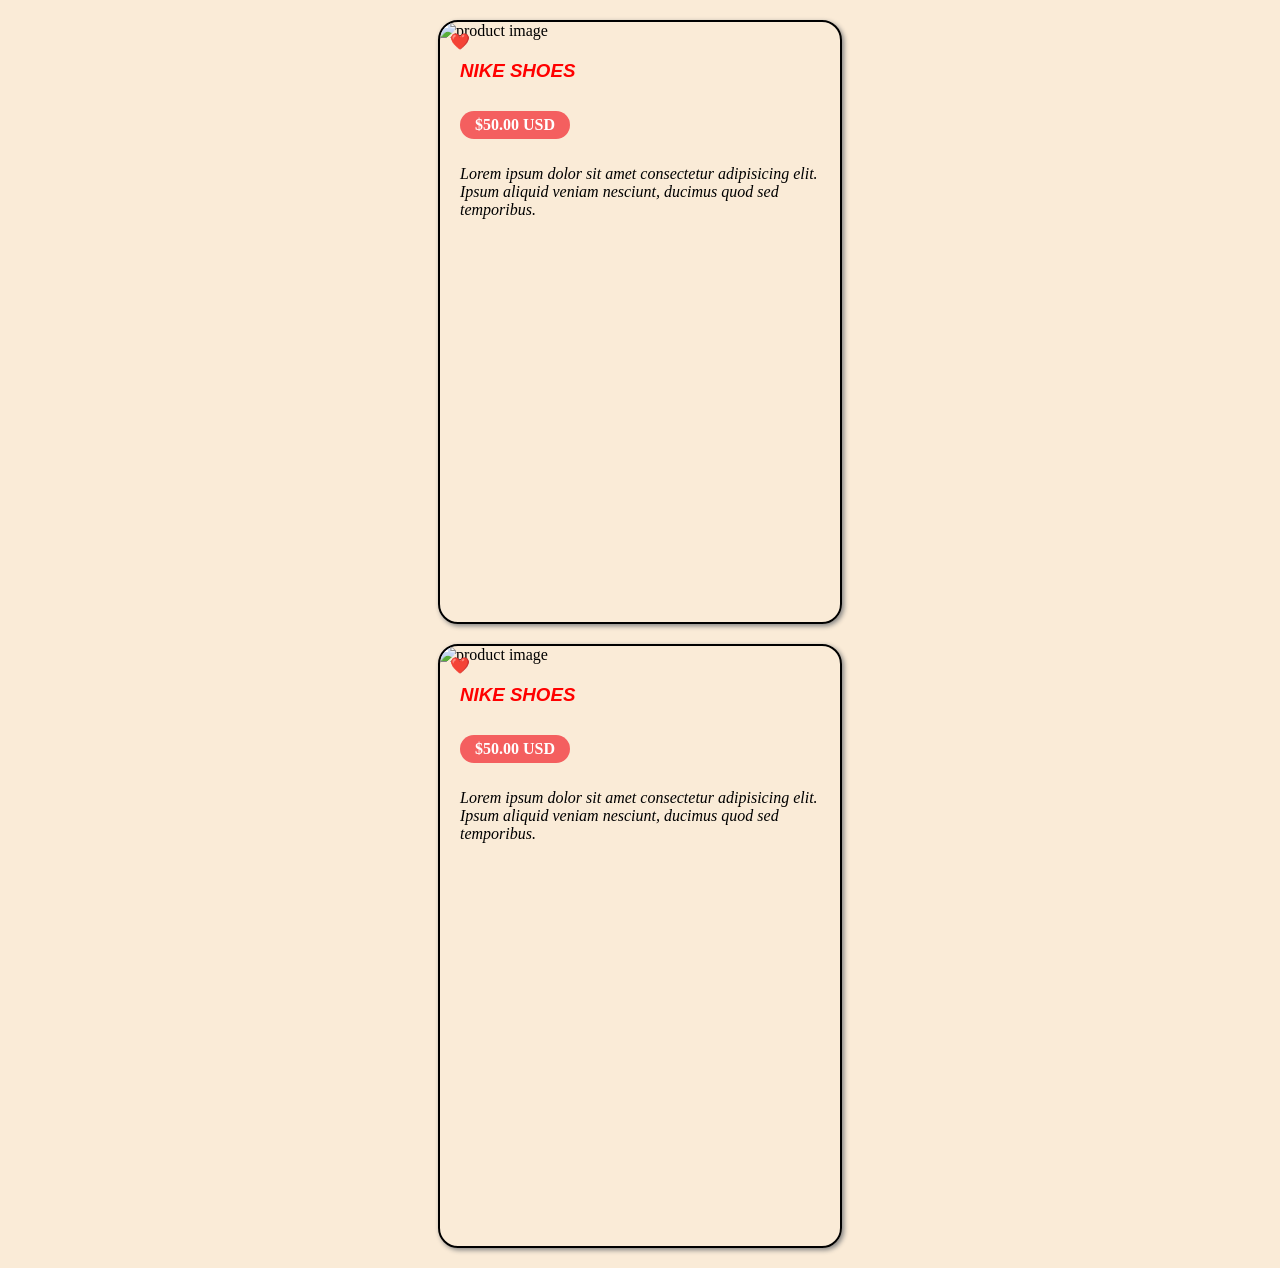
==== CLASS-WORK/product_cards.html @ 415b80df "organized files into CLASS-WORK and SIR_NOTES_and_FILES" ====
<!DOCTYPE html>
<html lang="en">

<head>
    <meta charset="UTF-8">
    <meta name="viewport" content="width=device-width, initial-scale=1.0">
    <title>Product Cards</title>

    <style>
        body {
            background-color: antiquewhite;
        }

        .card {
            width: 400px;
            min-height: 600px;
            border: 2px solid;
            border-radius: 20px;
            box-shadow: 2px 2px 5px gray;
            margin: 20px auto;
            overflow: hidden;
        }

        .img-container {
            position: relative;
        }

        .like-box {
            position: absolute;
            top: 10px;
            left: 10px;
        }

        .details {
            margin: 20px;
        }

        h3 {
            text-transform: uppercase;
            font-family: 'Lucida Sans', Geneva, Verdana, sans-serif;
            color: red;
        }

        h4 {
            background-color: rgb(244, 95, 95);
            color: white;
            border-radius: 20px;
            display: inline-block;
            padding: 5px 15px;
            margin: 10px 0;
        }

        p {
            font-style: italic;
        }
    </style>
</head>

<body>

    <!-- CARD 1 -->
    <article class="card">

        <section class="img-container">
            <div class="like-box">❤️</div>
            <img src="https://images.unsplash.com/photo-1542291026-7eec264c27ff?w=500"
                alt="product image" style="width: 100%;">
        </section>

        <section class="details">
            <h3><i>Nike Shoes</i></h3>
            <h4>$50.00 USD</h4>

            <p>
                Lorem ipsum dolor sit amet consectetur adipisicing elit.
                Ipsum aliquid veniam nesciunt, ducimus quod sed temporibus.
            </p>
        </section>

    </article>


    <!-- CARD 2 -->
    <article class="card">

        <section class="img-container">
            <div class="like-box">❤️</div>
            <img src="https://images.unsplash.com/photo-1491553895911-0055eca6402d"
                alt="product image" style="width: 100%;">
        </section>

        <section class="details">
            <h3><i>Nike Shoes</i></h3>
            <h4>$50.00 USD</h4>

            <p>
                Lorem ipsum dolor sit amet consectetur adipisicing elit.
                Ipsum aliquid veniam nesciunt, ducimus quod sed temporibus.
            </p>
        </section>

    </article>

</body>

</html>
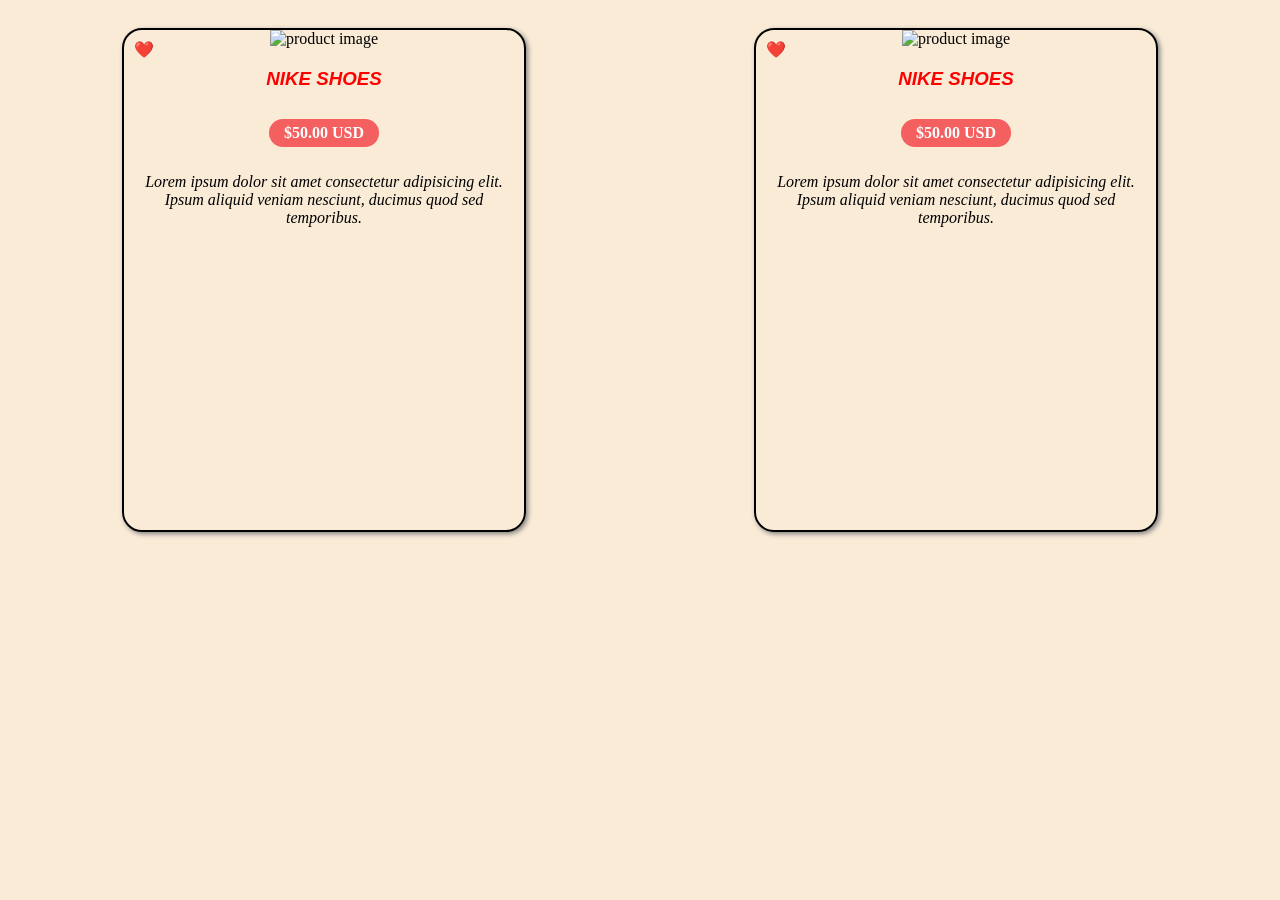
==== commit 66a621ce: "neumorphism effect card" ====
--- a/CLASS-WORK/product_cards.html
+++ b/CLASS-WORK/product_cards.html
@@ -13,7 +13,7 @@
 
         .card {
             width: 400px;
-            min-height: 600px;
+            min-height: 500px;
             border: 2px solid;
             border-radius: 20px;
             box-shadow: 2px 2px 5px gray;
@@ -53,11 +53,22 @@
         p {
             font-style: italic;
         }
+
+        #container{
+            display: flex;
+            justify-content: center;
+            text-align: center;
+            
+        }
+        
+
+
     </style>
 </head>
 
 <body>
 
+        <div id="container">
     <!-- CARD 1 -->
     <article class="card">
 
@@ -101,6 +112,8 @@
 
     </article>
 
+    </div>
+
 </body>
 
 </html>
